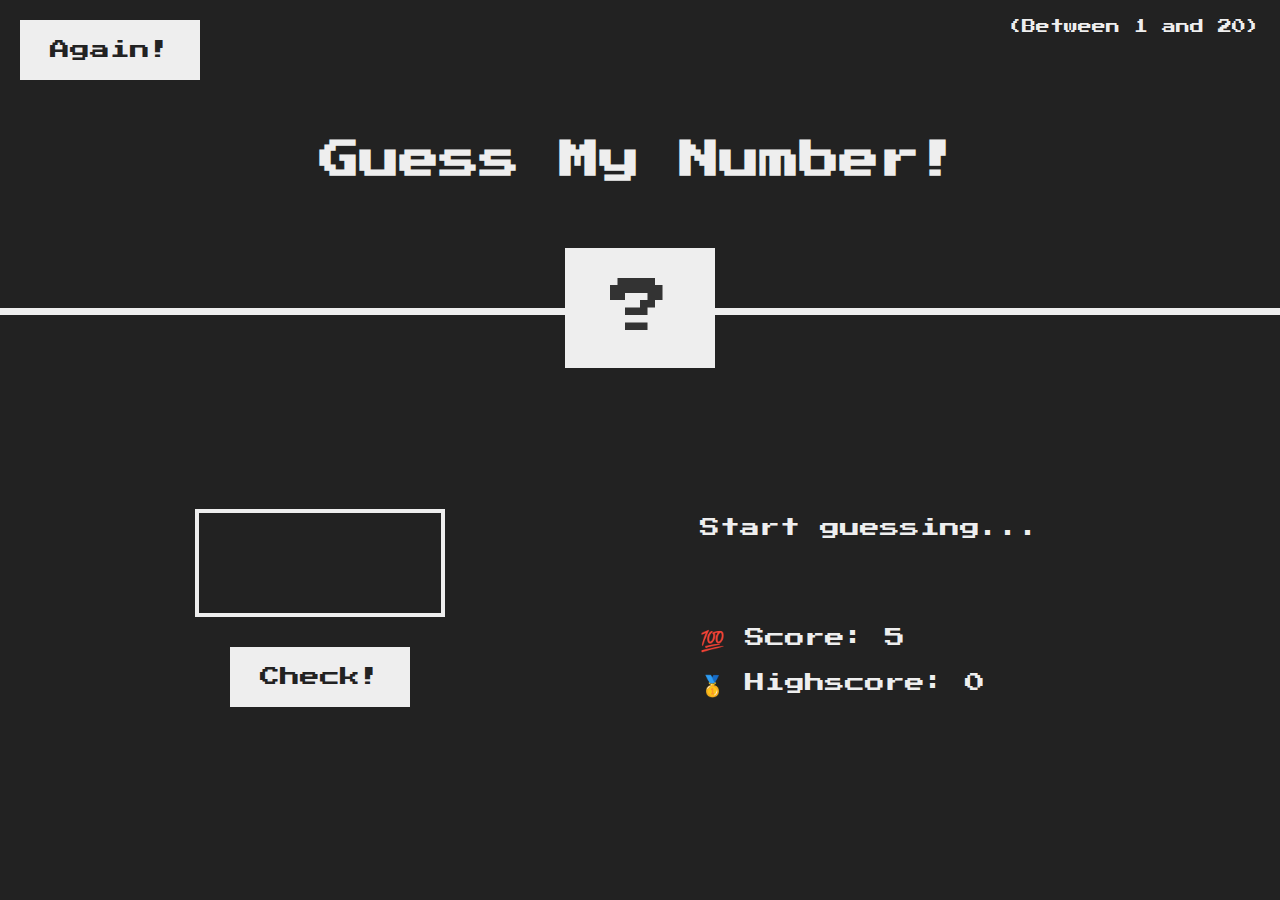
==== docs/index.html @ 256f4504 "first commit" ====
<!doctype html><html lang="en"><head><meta charset="UTF-8"/><meta name="viewport" content="width=device-width,initial-scale=1"/><meta http-equiv="X-UA-Compatible" content="ie=edge"/><title>Guess My Number!</title><link rel="shortcut icon" href="#"/><link href="main.39452afee8a311449b35.css" rel="stylesheet"></head><body><header><h1>Guess My Number!</h1><p class="between">(Between 1 and 20)</p><button class="btn again">Again!</button><div class="number">?</div></header><main><section class="left"><input type="number" class="guess" id="input"/> <button id="btn-check" class="btn check">Check!</button></section><section class="right"><p class="message">Start guessing...</p><p class="label-score">💯 Score: <span class="score"></span></p><p class="label-highscore">🥇 Highscore: <span class="highscore">0</span></p></section></main><script src="main.39452afee8a311449b35.js"></script></body></html>
---- docs/main.39452afee8a311449b35.css ----
@import url(https://fonts.googleapis.com/css?family=Press+Start+2P&display=swap);*{box-sizing:inherit;margin:0;padding:0}html{box-sizing:border-box;font-size:62.5%}body{background-color:#222}.body-win,body{color:#eee;font-family:Press Start\ 2P,sans-serif}.body-win{background-color:#60b347}header{border-bottom:7px solid #eee;height:35vh;position:relative}main{color:#eee;height:65vh;justify-content:space-around}.left,main{align-items:center;display:flex}.left{flex-direction:column;width:52rem}.right{font-size:2rem;width:52rem}h1{font-size:4rem;top:52%;transform:translate(-50%,-50%);width:100%}.number,h1{left:50%;position:absolute;text-align:center}.number{background:#eee;bottom:0;color:#333;font-size:6rem;padding:3rem 0;transform:translate(-50%,50%);width:15rem}.between{font-size:1.4rem;right:2rem}.again,.between{position:absolute;top:2rem}.again{left:2rem}.guess{background:none;border:4px solid #eee;color:inherit;display:block;font-size:5rem;margin-bottom:3rem;padding:2.5rem;text-align:center;width:25rem}.btn,.guess{font-family:inherit}.btn{background-color:#eee;border:none;color:#222;cursor:pointer;font-size:2rem;padding:2rem 3rem}.btn:hover{background-color:#ccc}.message{height:3rem;margin-bottom:8rem}.label-score{margin-bottom:2rem}
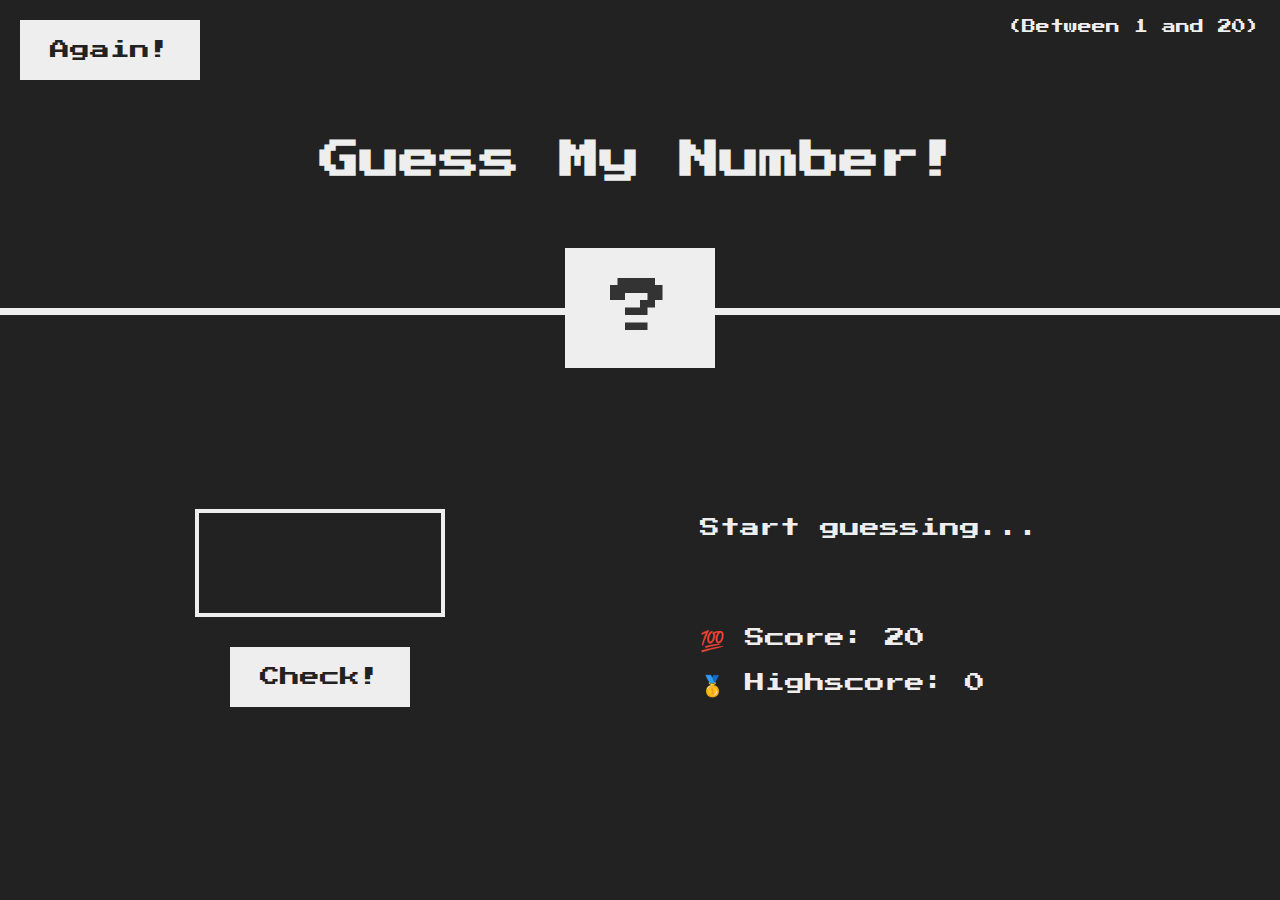
==== commit bfc2ceca: "3rd commit" ====
--- a/docs/index.html
+++ b/docs/index.html
@@ -1 +1 @@
-<!doctype html><html lang="en"><head><meta charset="UTF-8"/><meta name="viewport" content="width=device-width,initial-scale=1"/><meta http-equiv="X-UA-Compatible" content="ie=edge"/><title>Guess My Number!</title><link rel="shortcut icon" href="#"/><link href="main.39452afee8a311449b35.css" rel="stylesheet"></head><body><header><h1>Guess My Number!</h1><p class="between">(Between 1 and 20)</p><button class="btn again">Again!</button><div class="number">?</div></header><main><section class="left"><input type="number" class="guess" id="input"/> <button id="btn-check" class="btn check">Check!</button></section><section class="right"><p class="message">Start guessing...</p><p class="label-score">💯 Score: <span class="score"></span></p><p class="label-highscore">🥇 Highscore: <span class="highscore">0</span></p></section></main><script src="main.39452afee8a311449b35.js"></script></body></html>+<!doctype html><html lang="en"><head><meta charset="UTF-8"/><meta name="viewport" content="width=device-width,initial-scale=1"/><meta http-equiv="X-UA-Compatible" content="ie=edge"/><title>Guess My Number!</title><link rel="shortcut icon" href="#"/><link href="main.bd4104a5383934cec680.css" rel="stylesheet"></head><body><header><h1>Guess My Number!</h1><p class="between">(Between 1 and 20)</p><button class="btn again">Again!</button><div class="number">?</div></header><main><section class="left"><input type="number" class="guess" id="input"/> <button id="btn-check" class="btn check">Check!</button></section><section class="right"><p class="message">Start guessing...</p><p class="label-score">💯 Score: <span class="score"></span></p><p class="label-highscore">🥇 Highscore: <span class="highscore">0</span></p></section></main><script src="main.bd4104a5383934cec680.js"></script></body></html>--- a/docs/main.bd4104a5383934cec680.css
+++ b/docs/main.bd4104a5383934cec680.css
@@ -0,0 +1 @@
+@import url(https://fonts.googleapis.com/css?family=Press+Start+2P&display=swap);*{box-sizing:inherit;margin:0;padding:0}html{box-sizing:border-box;font-size:62.5%}body{background-color:#222}.body-win,body{color:#eee;font-family:Press Start\ 2P,sans-serif}.body-win{background-color:#60b347}header{border-bottom:7px solid #eee;height:35vh;position:relative}main{color:#eee;height:65vh;justify-content:space-around}.left,main{align-items:center;display:flex}.left{flex-direction:column;width:52rem}.right{font-size:2rem;width:52rem}h1{font-size:4rem;top:52%;transform:translate(-50%,-50%);width:100%}.number,h1{left:50%;position:absolute;text-align:center}.number{background:#eee;bottom:0;color:#333;font-size:6rem;padding:3rem 0;transform:translate(-50%,50%);width:15rem}.between{font-size:1.4rem;right:2rem}.again,.between{position:absolute;top:2rem}.again{left:2rem}.guess{background:none;border:4px solid #eee;color:inherit;display:block;font-size:5rem;margin-bottom:3rem;padding:2.5rem;text-align:center;width:25rem}.btn,.guess{font-family:inherit}.btn{background-color:#eee;border:none;color:#222;cursor:pointer;font-size:2rem;padding:2rem 3rem}.btn:hover{background-color:#ccc}.message{height:3rem;margin-bottom:8rem}.label-score{margin-bottom:2rem}